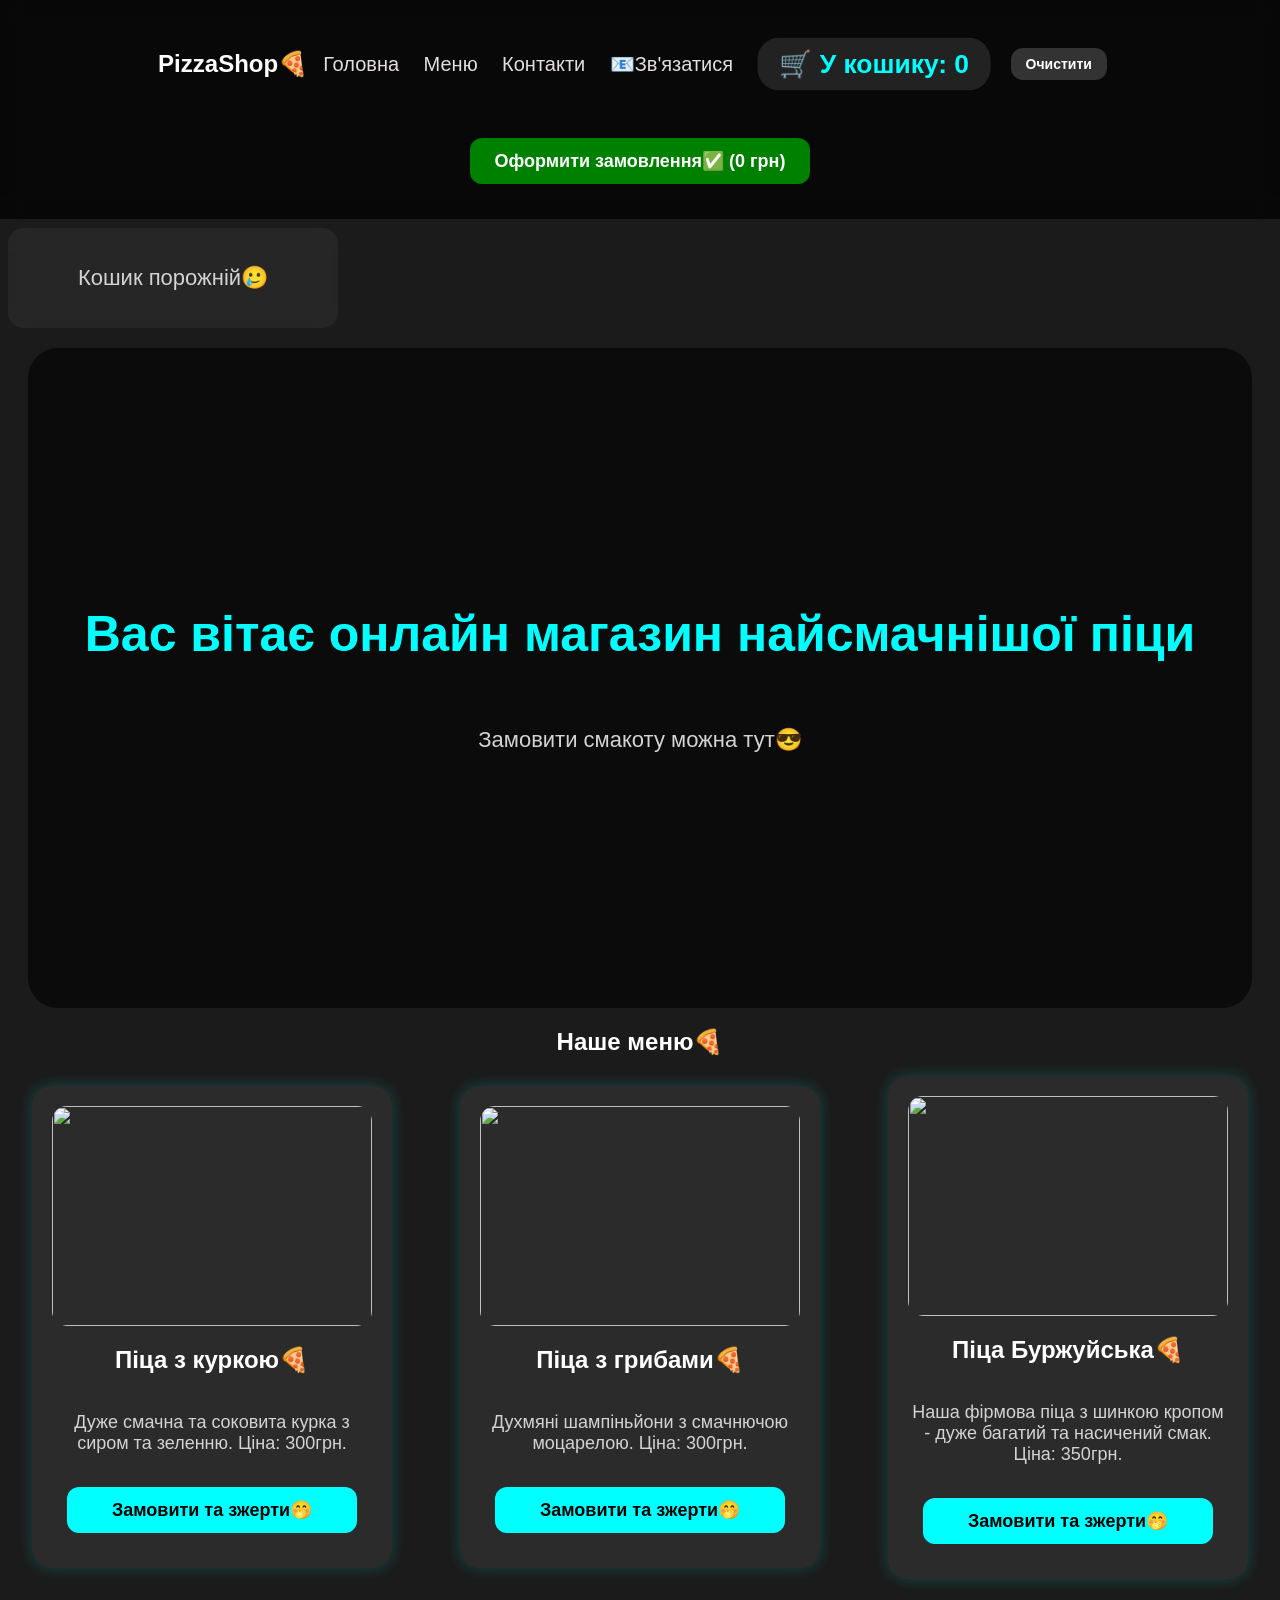
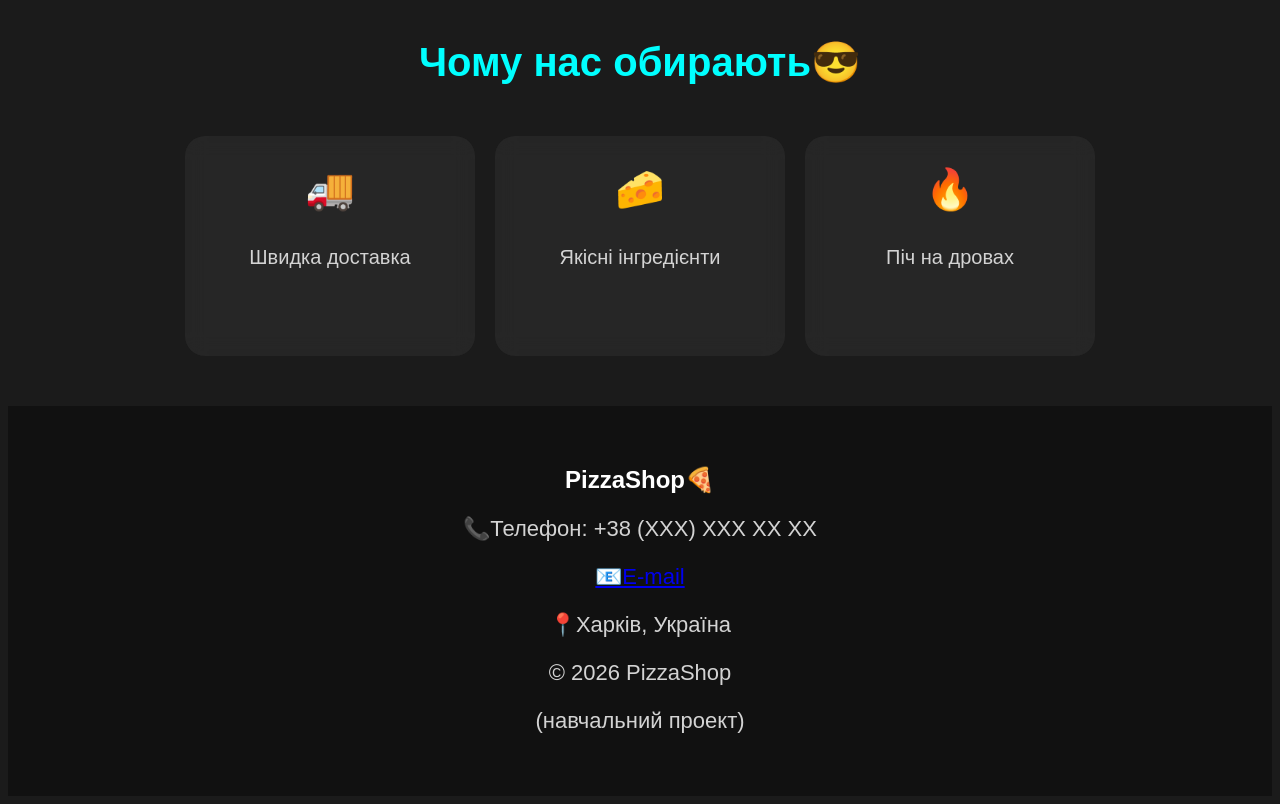
==== index.html @ 6b81db8e "Add files via upload" ====
<!DOCTYPE html>
<html lang="uk">
<head>
    <meta charset="UTF-8">
    <title>PizzaShop🍕</title>

    <link rel="stylesheet" href="style.css">
</head>

    <body>

        <header>
            <h2>PizzaShop🍕</h2>
            <nav>
                <a href="#home">Головна</a>
                <a href="#menu">Меню</a>
                <a href="#contacts">Контакти</a>
                <a href="mailto:yurij.webdev@gmail.com">
                    📧Зв'язатися
                </a>
            </nav>

             <h2 id="cart">
            🛒 У кошику: 0
            </h2>

            <button class="clear-btn" onclick="clearCart()">
                Очистити
            </button>

            <button class="order-btn" onclick="makeOrder()">
                Оформити замовлення✅
                <span id="order-total">(0 грн)</span>
            </button>

        </header>   
        
        <div id="cart-items" class="cart-items">
            <p>Кошик порожній🥲</p>
        </div>


    <section id="home" class="hero">

        <h1>Вас вітає онлайн магазин найсмачнішої піци</h1>

        <p>Замовити смакоту можна тут😎</p>
        
        <br>
    </section>   

    <section id="menu" class="menu-section">
        <h2> Наше меню🍕</h2>

        <div class="menu">
            <div class="pizza-card">
                <img src="https://images.pexels.com/photos/27819655/pexels-photo-27819655.jpeg">
                <h2>Піца з куркою🍕</h2>
                <p>Дуже смачна та соковита курка з сиром та зеленню. Ціна: 300грн.</p>
                <button onclick="addToCart('куркою🍕', 300)">Замовити та зжерти🤭</button>

            </div>                

            <div class="pizza-card">
                <img src="https://images.pexels.com/photos/6147819/pexels-photo-6147819.jpeg">
                <h2>Піца з грибами🍕</h2>
                <p>Духмяні шампіньйони з смачнючою моцарелою. Ціна: 300грн.</p>
                <button onclick="addToCart('грибами🍕', 300)">Замовити та зжерти🤭</button> 
            
            </div> 


            <div class="pizza-card">
                <img src="https://images.pexels.com/photos/20117230/pexels-photo-20117230.jpeg">
                <h2>Піца Буржуйська🍕</h2>
                <p>Наша фірмова піца з шинкою кропом - дуже багатий та насичений смак. Ціна: 350грн.</p>
                <button onclick="addToCart('шинкою🍕', 350)">Замовити та зжерти🤭</button> 
                
            </div> 
        </div>

    </section>

    <section class="advantages-section">

        <h2 class="advantages-title">
            Чому нас обирають😎
        </h2>
        
         <div class="advantages">
            <div class="adv-card">
                <h2>🚚</h2>
                <p>Швидка доставка</p>
            </div>

             <div class="adv-card">
                <h2>🧀</h2>
                <p>Якісні інгредієнти</p>
            </div>  
                
             <div class="adv-card">
                <h2>🔥</h2>
                <p>Піч на дровах</p>
            </div>     
        </div>
        
    </section>  

        <footer id="contacts"> 
            <h2>PizzaShop🍕</h2>

            <p>📞Телефон: +38 (XXX) XXX XX XX</p>
            <p>
                <a href="mailto:yurij.webdev@gmail.com" titele="Написати нам">
                    📧E-mail
                </a>
            </p>

            <p>📍Харків, Україна</p>

            <p>© 2026 PizzaShop</p>

            <p>(навчальний проект)</p>

        </footer>

        <script src="script.js"></script> 

    </body>
    </html>
---- style.css ----
html {
            scroll-behavior: smooth;
        }

        body {
            background: #1b1b1b;
            color: white;
            text-align: center;
            font-family: Arial;
            padding-top: 220px;

        }

        h1 {
            color: cyan;
            font-size: 50px;
        }

        p {
          color: lightgray;
          font-size: 22px;  
        }

        nav a {
            color: rgba(247, 239, 239, 0.925);
            text-decoration: none;
            margin-right: 20px;
            font-size: 20px;
            transition: 0.3s;
        }

        nav a:hover {
            color: cyan;
        }

        button {
            padding: 12px 25px;
            margin: 15px;
            border: none;
            border-radius: 12px;
            font-size: 18px;
            cursor: pointer;
            transition: 0.3s;

            background: cyan;
            color: black;
            font-weight: bold;
        }

        button:hover {
            background: cyan;
            color: black;
            transform: scale(1.08);

            box-shadow: 0 0 15px cyan;
        }
        .pizza-card {
            background: #2b2b2b;
            width: 320px;
            margin: auto;
            padding: 20px;
            border-radius: 20px;
            transition: 0.3s;

            display: flex;
            flex-direction: column;

            box-shadow: 0 0 15px rgba(0,255,255,0.2);
            overflow: hidden;
        }


        .pizza-card img {
            width: 100%;
            height: 220px;
            object-fit: cover;
            border-radius: 15px;

            transition: 0.4s;
        }

        .menu {
            display: flex;
            justify-content: center;
            gap: 20px;
            flex-wrap: wrap;
        }

        .pizza-card p {
            font-size: 18px;
            color: lightgray;
        }

        .pizza-card:hover {
            transform: translateY(-10px);
            box-shadow: 0 0 25px rgba(0,255,255,0.5);
        }

        .pizza-card:hover img {
            transform: scale(1.05);
        }

        header {
            background: rgba(0,0,0,0.7);
            backdrop-filter: blur(10px);

            padding: 20px;

            display: flex;
            flex-wrap: wrap;
            justify-content: center;
            align-items: center;
            gap: 15px;

            position: fixed;
            top: 0;
            left: 0;
            width: 100%;

            box-sizing: border-box;

            z-index: 500;
        }

        .advantages {
            display: flex;
            justify-content: center;
            gap: 20px;
            flex-wrap: wrap;
            margin: 50px;
        }

        .adv-card {
            background: #333;
            padding: 20px;
            border-radius: 20px;
            width: 250px;

            display: flex;
            flex-direction: column;
            align-items: center;

            transition: 0.3s;
            min-height: 180px; 
            
            background: rgba(255,255,255,0.05);
            backdrop-filter: blur(10px);
        }

        .adv-card:hover{
            transform: scale(1.05);
            box-shadow: 0 0 20px rgba(0,255,255,0.4);
        }

        .adv-card h2 {
            font-size: 40px;
            margin-top: 10px;
        }

        .adv-card p {
            font-size: 20px;
            margin: 0;
        }

        #cart {
            background: #222;
            padding: 10px 20px;
            border-radius: 20px;
            color: cyan;
            transform: scale(1.1);
        }

        .advantages-title {
            font-size: 40px;
            color: cyan;
            margin-top: 60px;
            margin-bottom: 30px;
        }

        .clear-btn {
            padding: 8px 15px;
            font-size: 14px;
            background: #333;
            color: white;
        }

        .clear-btn:hover {
            background: red;
            color: white;
        }

        .order-btn {
            background: green;
            color: white;
        }

        .order-btn:hover {
            background: lightgreen;
        }

        footer {
            background: #111;
            padding: 40px;
            margin-top: 50px;
        }

        @media (max-width: 768px) {
            header {
                flex-direction: column;
                gap: 15px;

                padding: 20px;
            }

            nav {
                display: flex;
                flex-wrap: wrap;
                justify-content: center;
                gap: 10px;
            }

            .cart-items {
                width: 90%;
            }
            
            h1 {
                font-size: 35px;
            }     
        }

        .hero {
            padding: 80px 20px;
            background-image:
            linear-gradient(rgba(0,0,0,0.6),
            rgba(0,0,0,0.6)
            ),
            
            url("https://images.pexels.com/photos/825661/pexels-photo-825661.jpeg");

            background-size: cover;
            background-position: center;

            border-radius: 30px;

            margin: 20px;

            min-height: 500px;

            display: flex;
            flex-direction: column;
            justify-content: center;
            align-items: center;
        }
        .cart-items {
            background: rgba(255,255,255,0.05);
            padding: 15px;
            border-radius: 15px;
            min-width: 220px;
            max-width: 300px;

            display: flex;
            flex-direction: column;
            gap: 10px;

            backdrop-filter: blur(10px);
        }
        .cart-item {
            background: #2b2b2b;
            padding: 10px;
            border-radius: 10px;

            display: flex;
            justify-content: space-between;
            align-items: center;

            animation: fadeIn 0.3s ease;
        }
        .remove-btn {
            background: red;
            color: white;
            padding: 5px 10px;
            font-size: 14px;
        }

        @keyframes fadeIn {
            from { 
                opacity: 0;
                transform: translateY(-10px);
            }
            to {
                opacity: 1;
                transform: translateY(0);
            }
        }
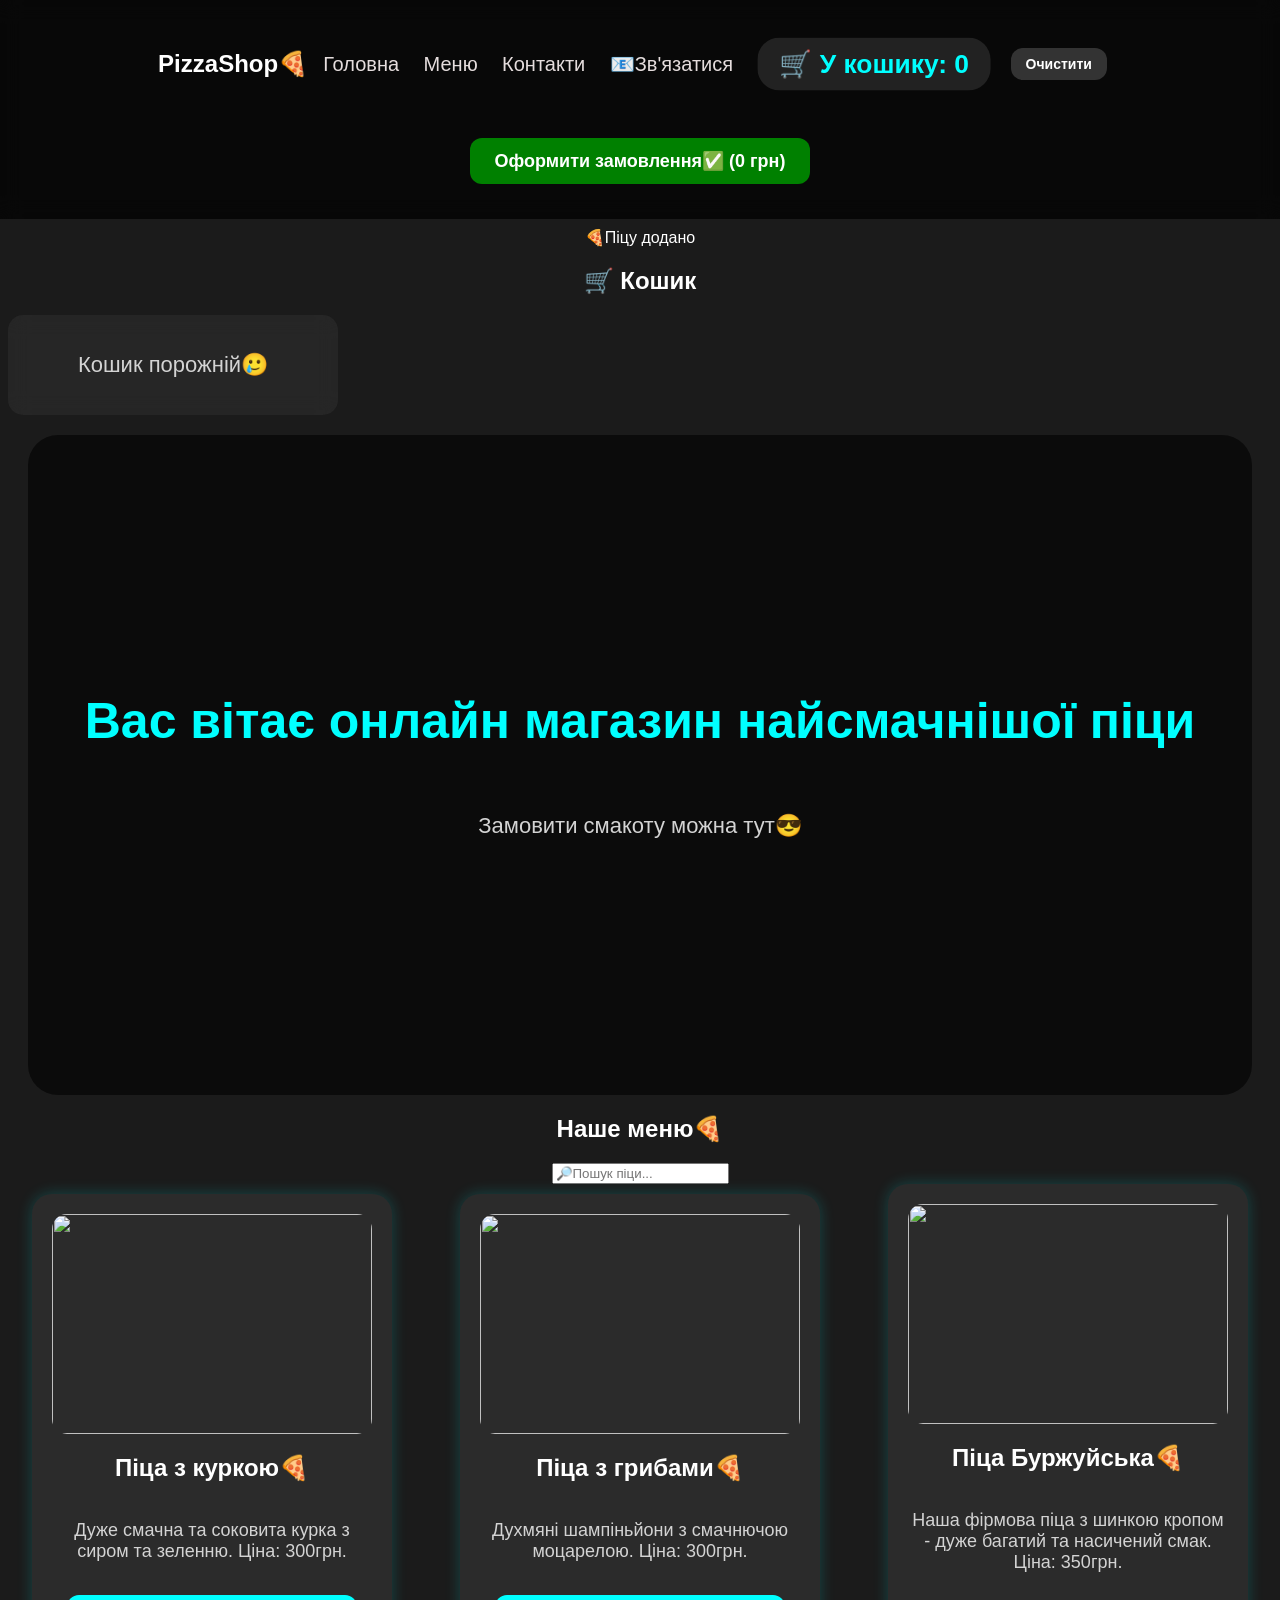
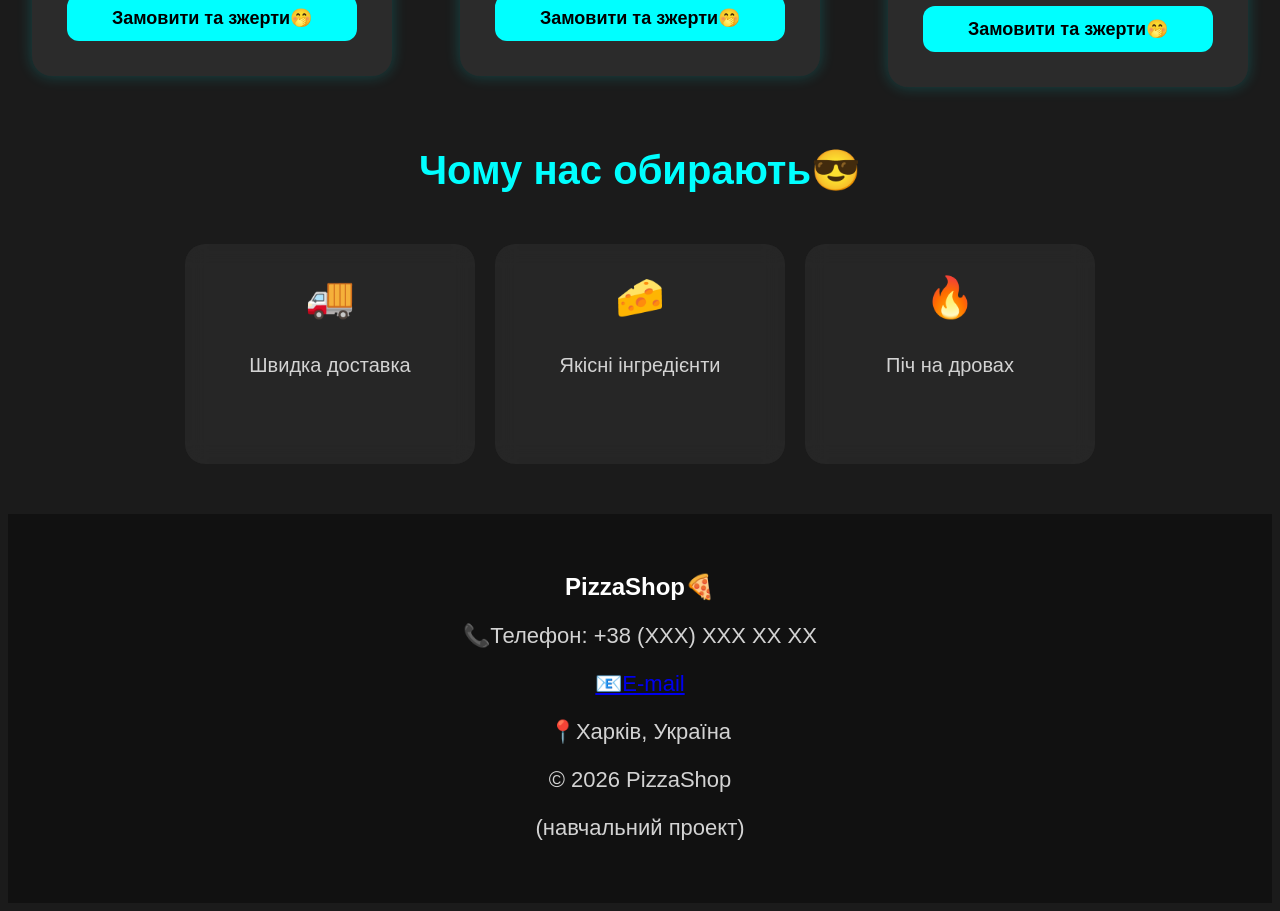
==== commit 82c244ea: "Add cart panel and toast notification for pizza Added a toast notification for pizza added to cart a" ====
--- a/index.html
+++ b/index.html
@@ -8,6 +8,10 @@
 </head>
 
     <body>
+
+        <div id="toast" class="toast">
+            🍕Піцу додано
+        </div>
 
         <header>
             <h2>PizzaShop🍕</h2>
@@ -35,8 +39,11 @@
 
         </header>   
         
-        <div id="cart-items" class="cart-items">
-            <p>Кошик порожній🥲</p>
+        <div id="cart-panel" class="cart-panel">
+            <h2>🛒 Кошик</h2>
+            <div id="cart-items" class="cart-items">
+                <p>Кошик порожній🥲</p>
+            </div>
         </div>
 
 
@@ -51,6 +58,13 @@
 
     <section id="menu" class="menu-section">
         <h2> Наше меню🍕</h2>
+        
+        <input
+        type="text"
+        id="search"
+        placeholder="🔎Пошук піци..."
+        onkeyup="searchPizza()"
+        />
 
         <div class="menu">
             <div class="pizza-card">
@@ -128,3 +142,4 @@
 
     </body>
     </html>
+
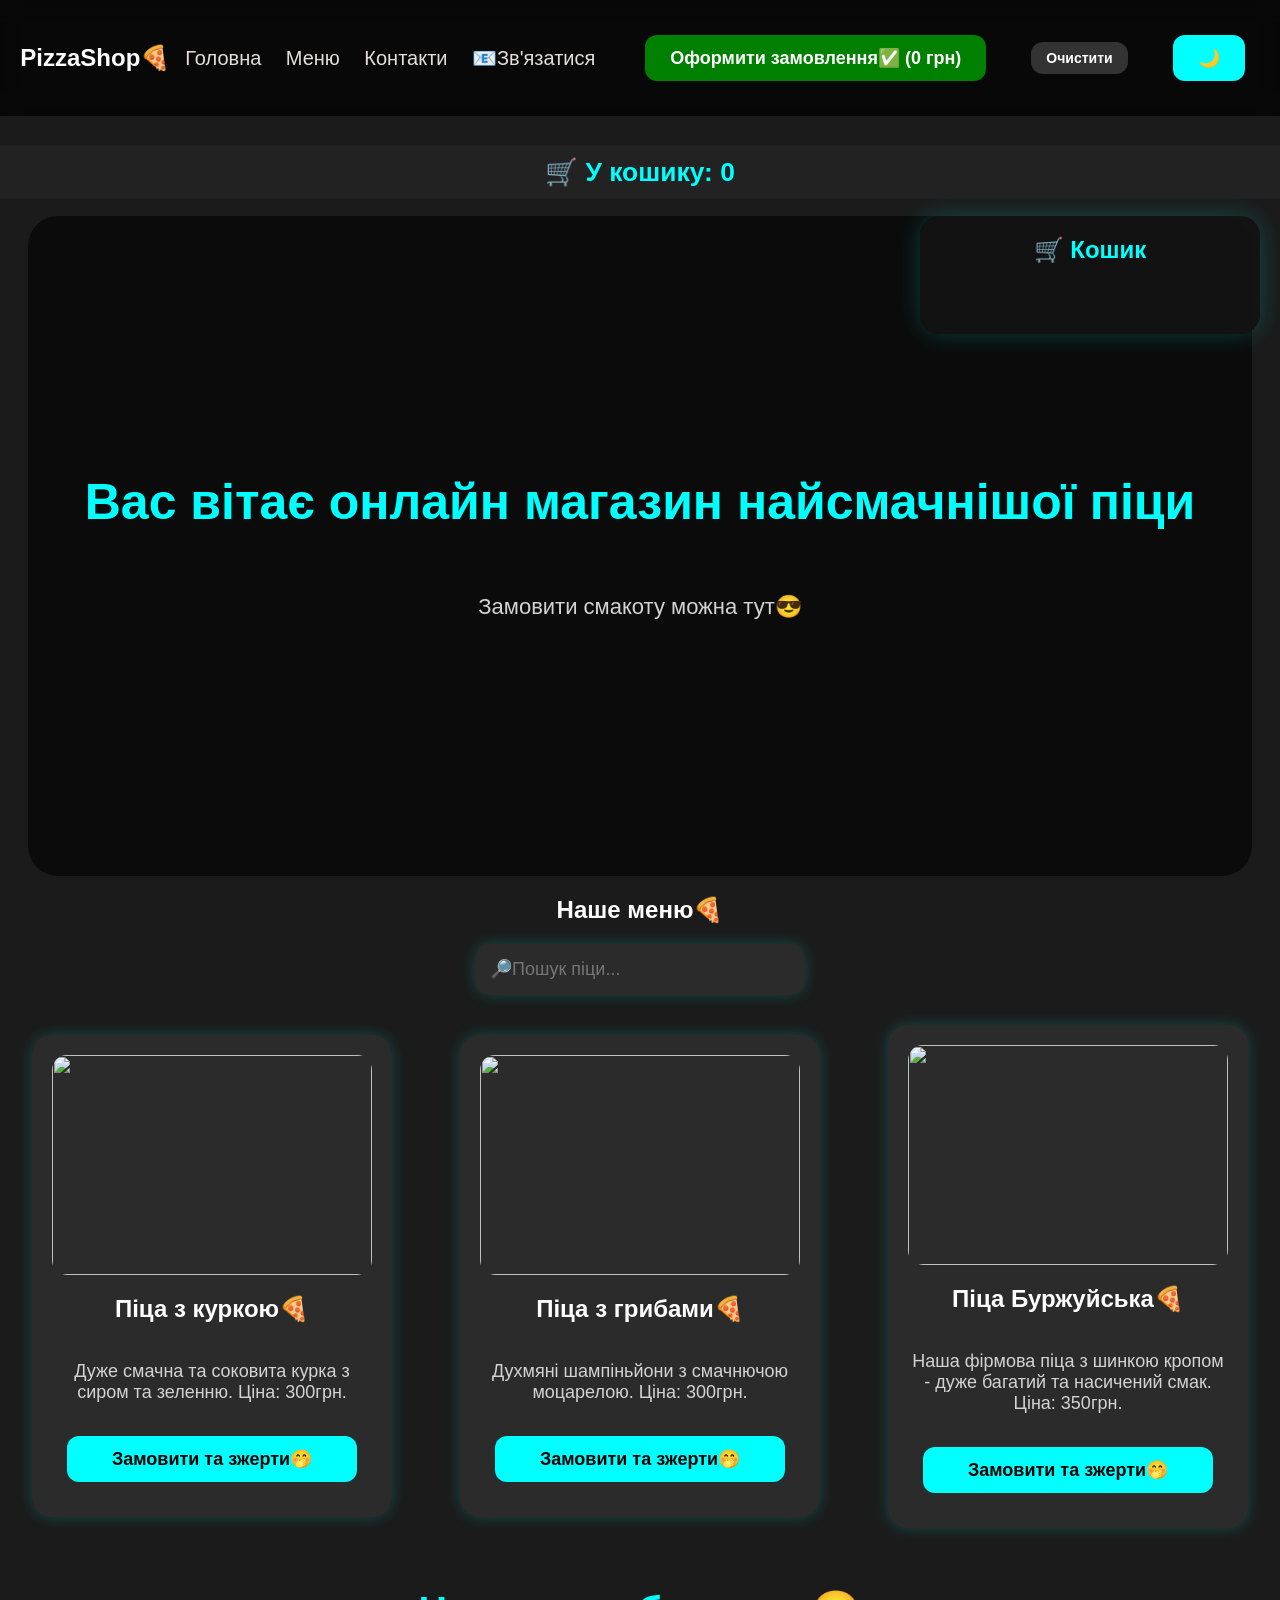
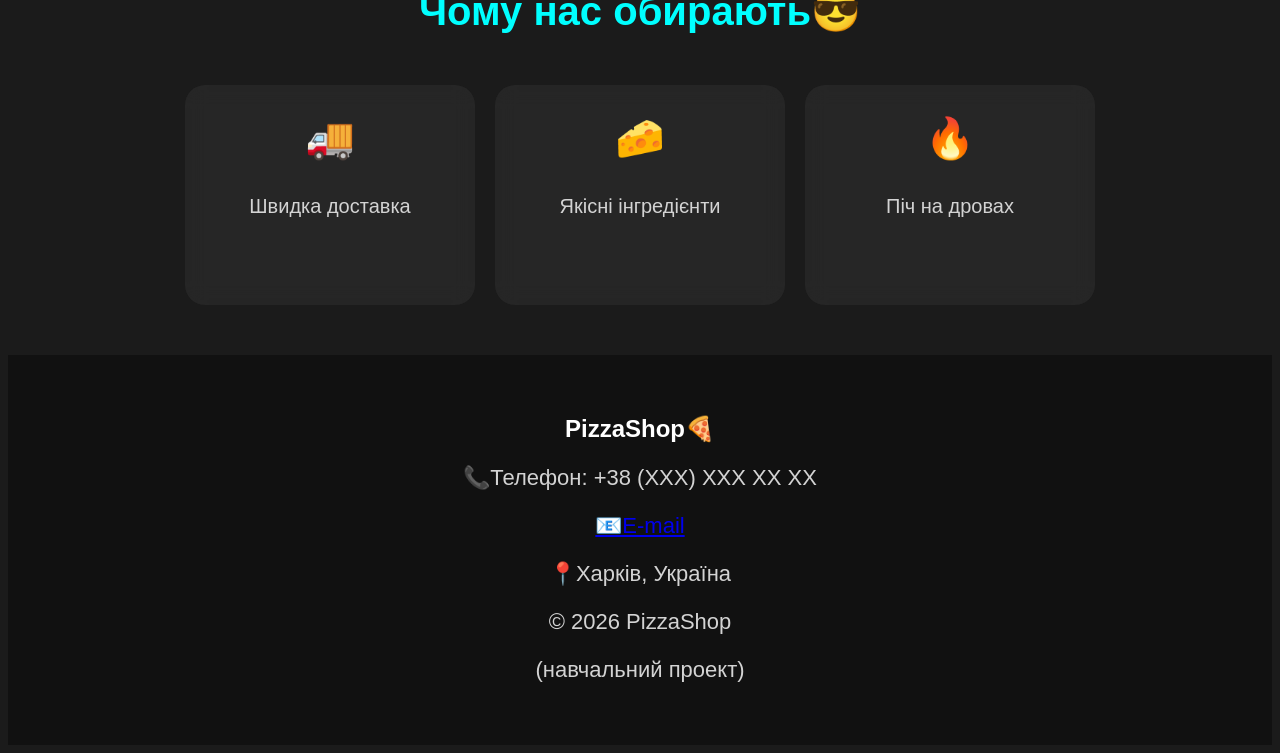
==== commit 779c8d58: "Refactor index.html structure and elements" ====
--- a/index.html
+++ b/index.html
@@ -24,27 +24,44 @@
                 </a>
             </nav>
 
-             <h2 id="cart">
-            🛒 У кошику: 0
-            </h2>
+            <button class="order-btn" onclick="makeOrder()">
+                Оформити замовлення✅
+                <span id="order-total">(0 грн)</span>
+            </button>
 
             <button class="clear-btn" onclick="clearCart()">
                 Очистити
             </button>
 
-            <button class="order-btn" onclick="makeOrder()">
-                Оформити замовлення✅
-                <span id="order-total">(0 грн)</span>
+            <button onclick="toggleTheme()">
+                🌙
             </button>
+
+        </div>
+
 
         </header>   
         
-        <div id="cart-panel" class="cart-panel">
-            <h2>🛒 Кошик</h2>
-            <div id="cart-items" class="cart-items">
+        <div class="cart-wrapper">
+
+            <h2 id="cart">
+            🛒 У кошику: 0
+            </h2>
+
+            <div id="cart-panel" class="cart-panel">
+                <h2>🛒 Кошик</h2>
+                <div id="cart-items" class="cart-items">
                 <p>Кошик порожній🥲</p>
+                </div>
             </div>
+
+
+
         </div>
+
+
+        
+
 
 
     <section id="home" class="hero">
--- a/style.css
+++ b/style.css
@@ -8,7 +8,7 @@
             color: white;
             text-align: center;
             font-family: Arial;
-            padding-top: 220px;
+            padding-top: 120px;
 
         }
 
@@ -258,13 +258,29 @@
             border-radius: 15px;
             min-width: 220px;
             max-width: 300px;
-
+           
             display: flex;
             flex-direction: column;
             gap: 10px;
 
+            opacity: 0;
+            max-height: 0;
+
+            overflow: hidden;
+            
+            transition: 0.3s;
+
+
+
             backdrop-filter: blur(10px);
         }
+
+        .cart-panel:hover .cart-items {
+            display: flex;
+            opacity: 1;
+            max-height: 500px;
+        }
+
         .cart-item {
             background: #2b2b2b;
             padding: 10px;
@@ -293,7 +309,96 @@
                 transform: translateY(0);
             }
         }
+
+        .cart-panel {
+            position: fixed;
+            top: calc(100% +10px);
+            right: 20px;
+
+            width: 300px;
+            max-height: 70vh;
+
+            overflow-y: auto;
+
+            background: rgba(20,20,20,0.95);
+
+            border-radius: 20px;
+            padding: 20px;
+
+            box-shadow: 0 0 25px rgba(0,255,255,0.2);
+
+            backdrop-filter: blur(10px);
+
+            scrollbar-width: thin;
+
+            z-index: 400;
+        }
+
+        .cart-panel h2 {
+            color: cyan;
+            margin-top: 0;
+        }
         
+        @media (max-width: 768px) {
+            .cart-panel {
+                position: static;
+                width: 90%;
+                margin: 20px auto;
+            }
+        }
         
-
-
+        .toast {
+            position: fixed;
+            top: 30px;
+            right: 30px;
+
+            background: cyan;
+            color: black;
+
+            padding: 15px 25px;
+
+            border-radius: 12px;
+
+            font-weight: bold;
+
+            opacity: 0;
+            transform: translateY(-20px);
+
+            transition: 0.4s;
+
+            z-index: 999;
+
+            box-shadow: 0 0 20px rgba(0,225,225,0.5);
+        }
+
+        .toast.show {
+            opacity: 1;
+            transform: translateY(0);
+        }
+
+        #search {
+            padding: 15px;
+            width: 300px;
+
+            border: none;
+            border-radius: 15px;
+
+            margin-bottom: 30px;
+
+            font-size: 18px;
+            background: #2b2b2b;
+            color: white;
+
+            outline: none;
+
+            box-shadow: 0 0 15px rgba(0,255,255,0.2);
+        }
+
+        #search:focus {
+            box-shadow: 0 0 20px cyan;
+        }
+
+
+
+
+
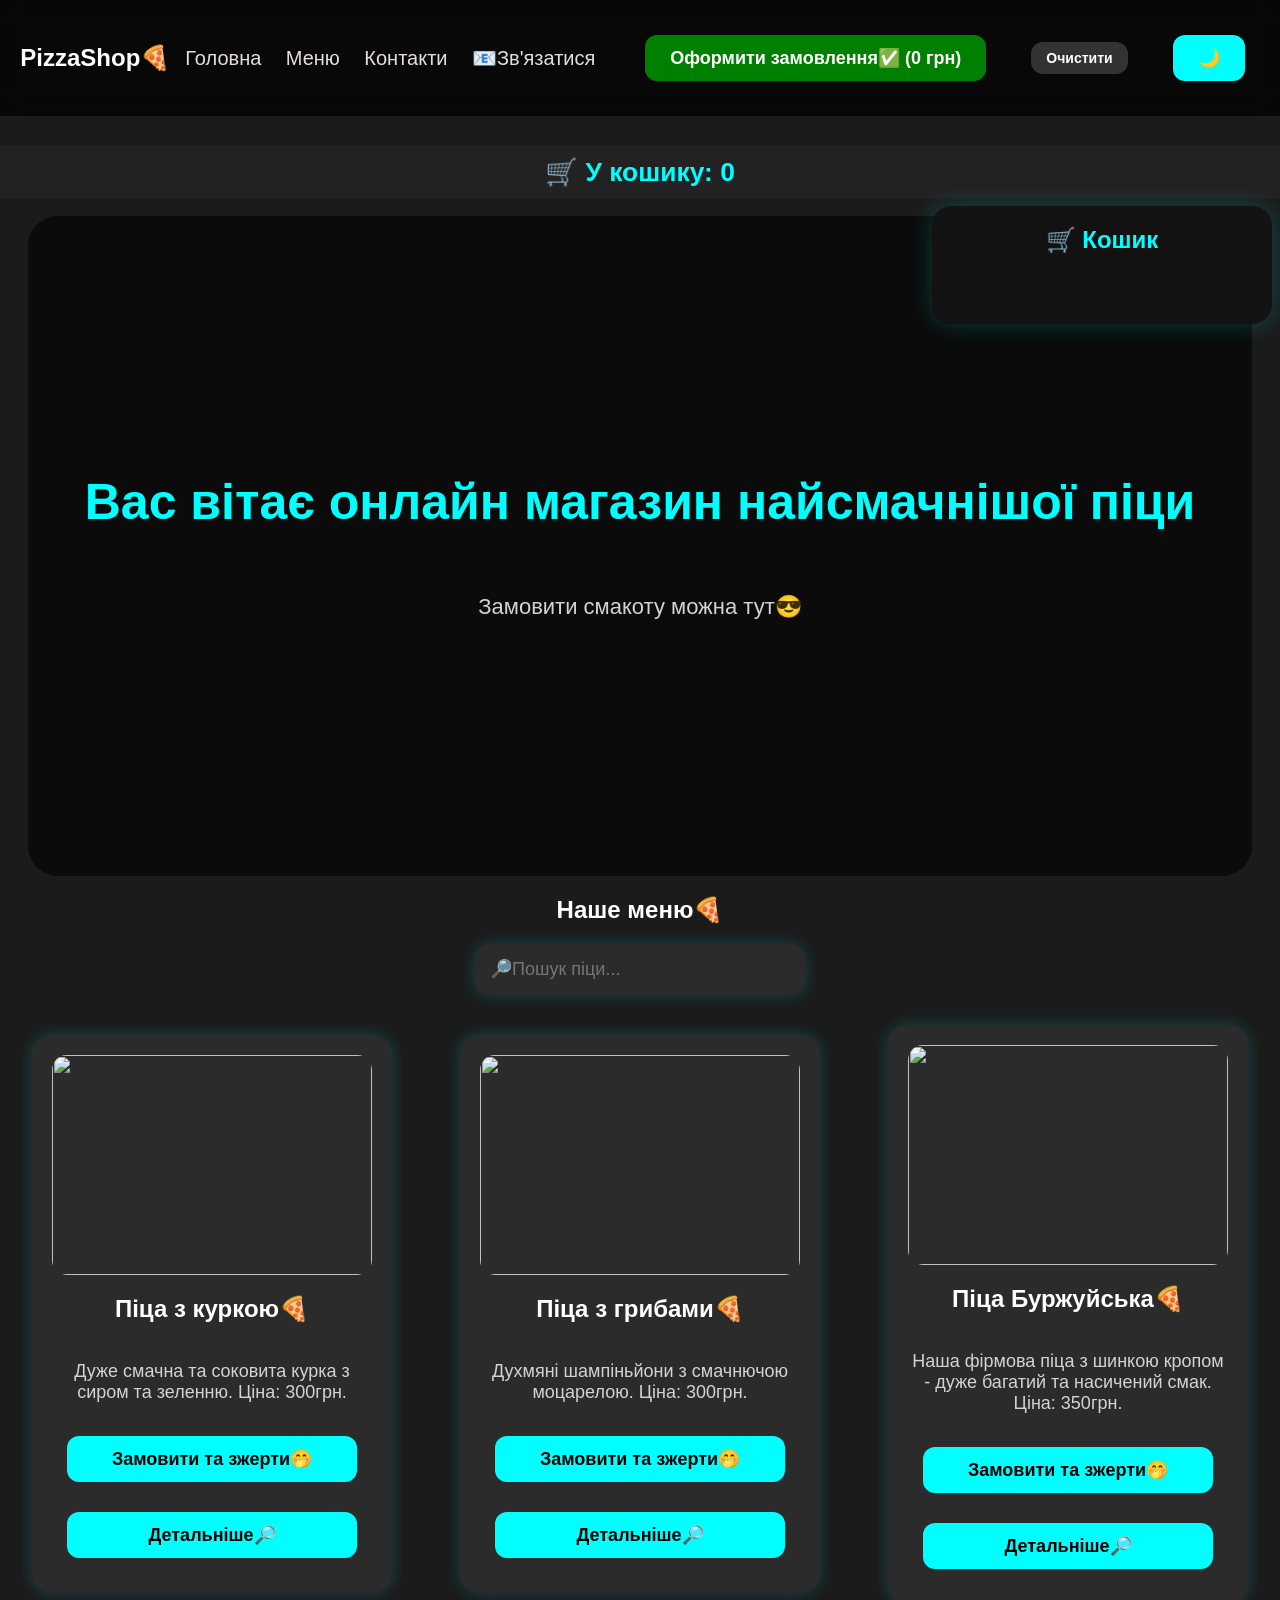
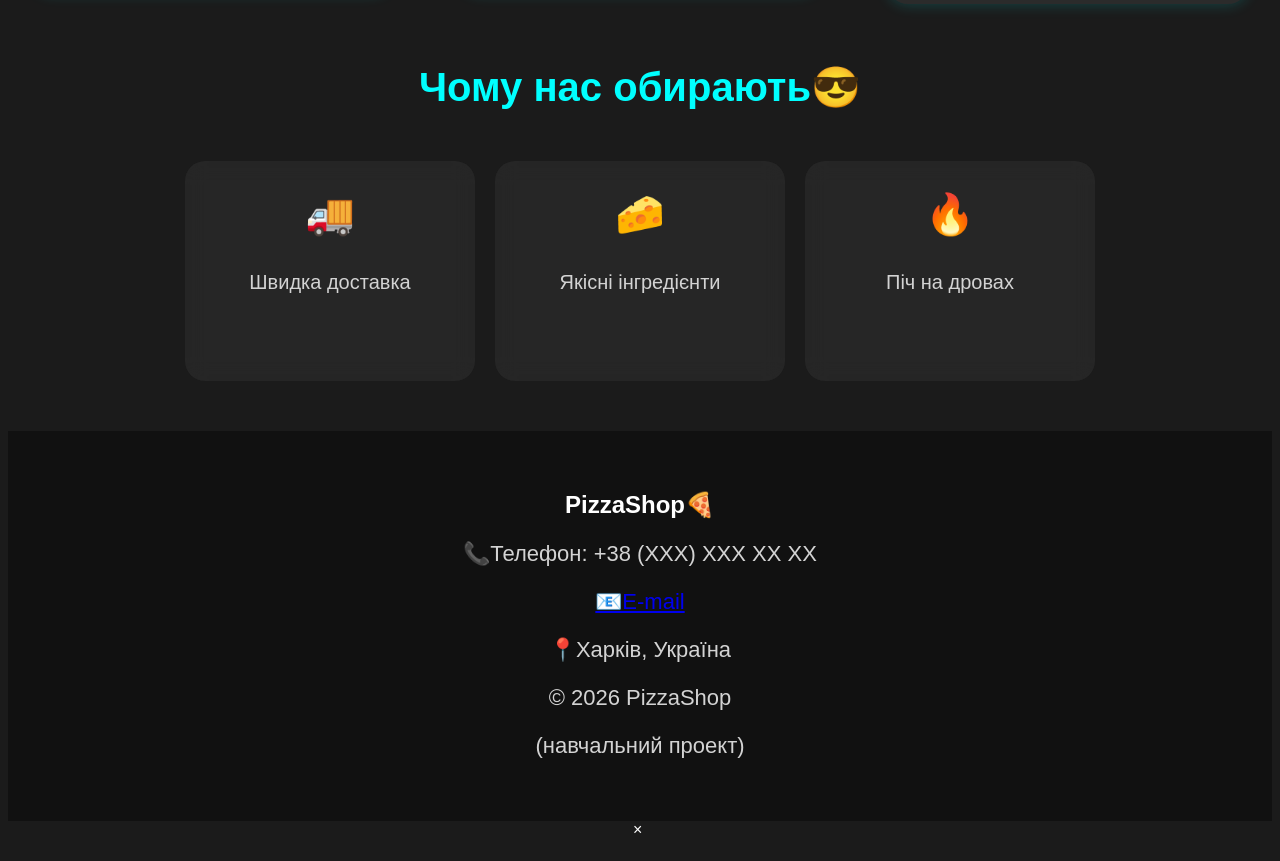
==== commit 932934be: "Refactor index.html structure and add modal functionality" ====
--- a/index.html
+++ b/index.html
@@ -6,6 +6,9 @@
 
     <link rel="stylesheet" href="style.css">
 </head>
+
+
+    
 
     <body>
 
@@ -59,11 +62,6 @@
 
         </div>
 
-
-        
-
-
-
     <section id="home" class="hero">
 
         <h1>Вас вітає онлайн магазин найсмачнішої піци</h1>
@@ -90,6 +88,11 @@
                 <p>Дуже смачна та соковита курка з сиром та зеленню. Ціна: 300грн.</p>
                 <button onclick="addToCart('куркою🍕', 300)">Замовити та зжерти🤭</button>
 
+                <button onclick="openModal('Піца з куркою🍕','це неймовірне поєднання фантастичних смаків найсвіжішої курятини, вершків, волоських горіхів, сиру дорблю, пармезану, оливкової олії та часнику. Це це різновид класичної італійської страви, де основою з пухкого тіста виступає ніжне куряче філе, залите сиром з духмяною зеленню. До кожної піци наш Шеф додає частинку своєї душі', 300,'https://images.pexels.com/photos/27819655/pexels-photo-27819655.jpeg'
+                )">
+                    Детальніше🔎
+                </button>
+
             </div>                
 
             <div class="pizza-card">
@@ -97,6 +100,12 @@
                 <h2>Піца з грибами🍕</h2>
                 <p>Духмяні шампіньйони з смачнючою моцарелою. Ціна: 300грн.</p>
                 <button onclick="addToCart('грибами🍕', 300)">Замовити та зжерти🤭</button> 
+
+                <button onclick="openModal('Піца з грибами🍕','це хрустке тісто та незабутній аромат грибів (гливи) в поєднанні з ніжними смаками моцарели та пармезану, доповнені пахощами базиліку та орегано перенесуть вас в світ блаженства та насолоди', 300,'https://images.pexels.com/photos/6147819/pexels-photo-6147819.jpeg'
+                )">
+                    Детальніше🔎
+                </button>
+
             
             </div> 
 
@@ -106,6 +115,11 @@
                 <h2>Піца Буржуйська🍕</h2>
                 <p>Наша фірмова піца з шинкою кропом - дуже багатий та насичений смак. Ціна: 350грн.</p>
                 <button onclick="addToCart('шинкою🍕', 350)">Замовити та зжерти🤭</button> 
+                 <button onclick="openModal('Піца Буржуйська🍕','наша фірмова піца😎 з соковитою шинкою та кропом подарує незабутні відчуття весняного аромату, насиченого смаку шинки та моцарели. Лише один шматочок і ти розумієш, що життя насправді вдалося', 350,'https://images.pexels.com/photos/20117230/pexels-photo-20117230.jpeg'
+                )">
+                    Детальніше🔎
+                </button>
+
                 
             </div> 
         </div>
@@ -142,7 +156,7 @@
 
             <p>📞Телефон: +38 (XXX) XXX XX XX</p>
             <p>
-                <a href="mailto:yurij.webdev@gmail.com" titele="Написати нам">
+                <a href="mailto:yurij.webdev@gmail.com" title="Написати нам">
                     📧E-mail
                 </a>
             </p>
@@ -157,6 +171,27 @@
 
         <script src="script.js"></script> 
 
+
+        <div id="pizza-modal" class="modal">
+            
+            <div class="modal-content">
+
+                <span class="close-modal"
+                onclick="closeModal()">
+                    ×
+                </span>
+
+                <img id="modal-img" src="">
+
+                <h2 id="modal-title"></h2>
+
+                <p id="modal-description"></p>
+
+                <h3 id="modal-price"></h3>
+
+            </div>
+
+        </div>
+
     </body>
     </html>
-
--- a/style.css
+++ b/style.css
@@ -104,7 +104,7 @@
         header {
             background: rgba(0,0,0,0.7);
             backdrop-filter: blur(10px);
-
+            position: fixed;
             padding: 20px;
 
             display: flex;
@@ -275,10 +275,9 @@
             backdrop-filter: blur(10px);
         }
 
-        .cart-panel:hover .cart-items {
-            display: flex;
+        .cart-wrapper:hover .cart-items {
             opacity: 1;
-            max-height: 500px;
+            max-height: 1000px;
         }
 
         .cart-item {
@@ -311,9 +310,10 @@
         }
 
         .cart-panel {
-            position: fixed;
-            top: calc(100% +10px);
-            right: 20px;
+            position: absolute;
+            top: calc(100% + 10px);
+            margin-left: auto;
+            right: 0;
 
             width: 300px;
             max-height: 70vh;
@@ -366,7 +366,7 @@
 
             transition: 0.4s;
 
-            z-index: 999;
+            z-index: 600;
 
             box-shadow: 0 0 20px rgba(0,225,225,0.5);
         }
@@ -398,7 +398,40 @@
             box-shadow: 0 0 20px cyan;
         }
 
-
-
-
-
+        .cart-wrapper {
+            position: relative;
+        }
+        
+        .light-theme {
+            background: #f5f5f5;
+            color: black;
+        }
+
+        .light-theme .pizza-card {
+            background: white;
+            color: black;
+        }
+
+        .light-theme .adv-card {
+            background: white;
+            color: black;
+
+            box-shadow: 0 0 15px rgba(0,0,0,0.1);
+
+        }
+
+        .light-theme .pizza-card p{
+            color: #333;
+        }   
+
+        .light-theme .pizza-card h2{
+            color: black;
+        }  
+
+        .light-theme .adv-card p{
+            color: #333;
+        }
+
+        .light-theme .adv-card h2{
+            color: black;
+        }
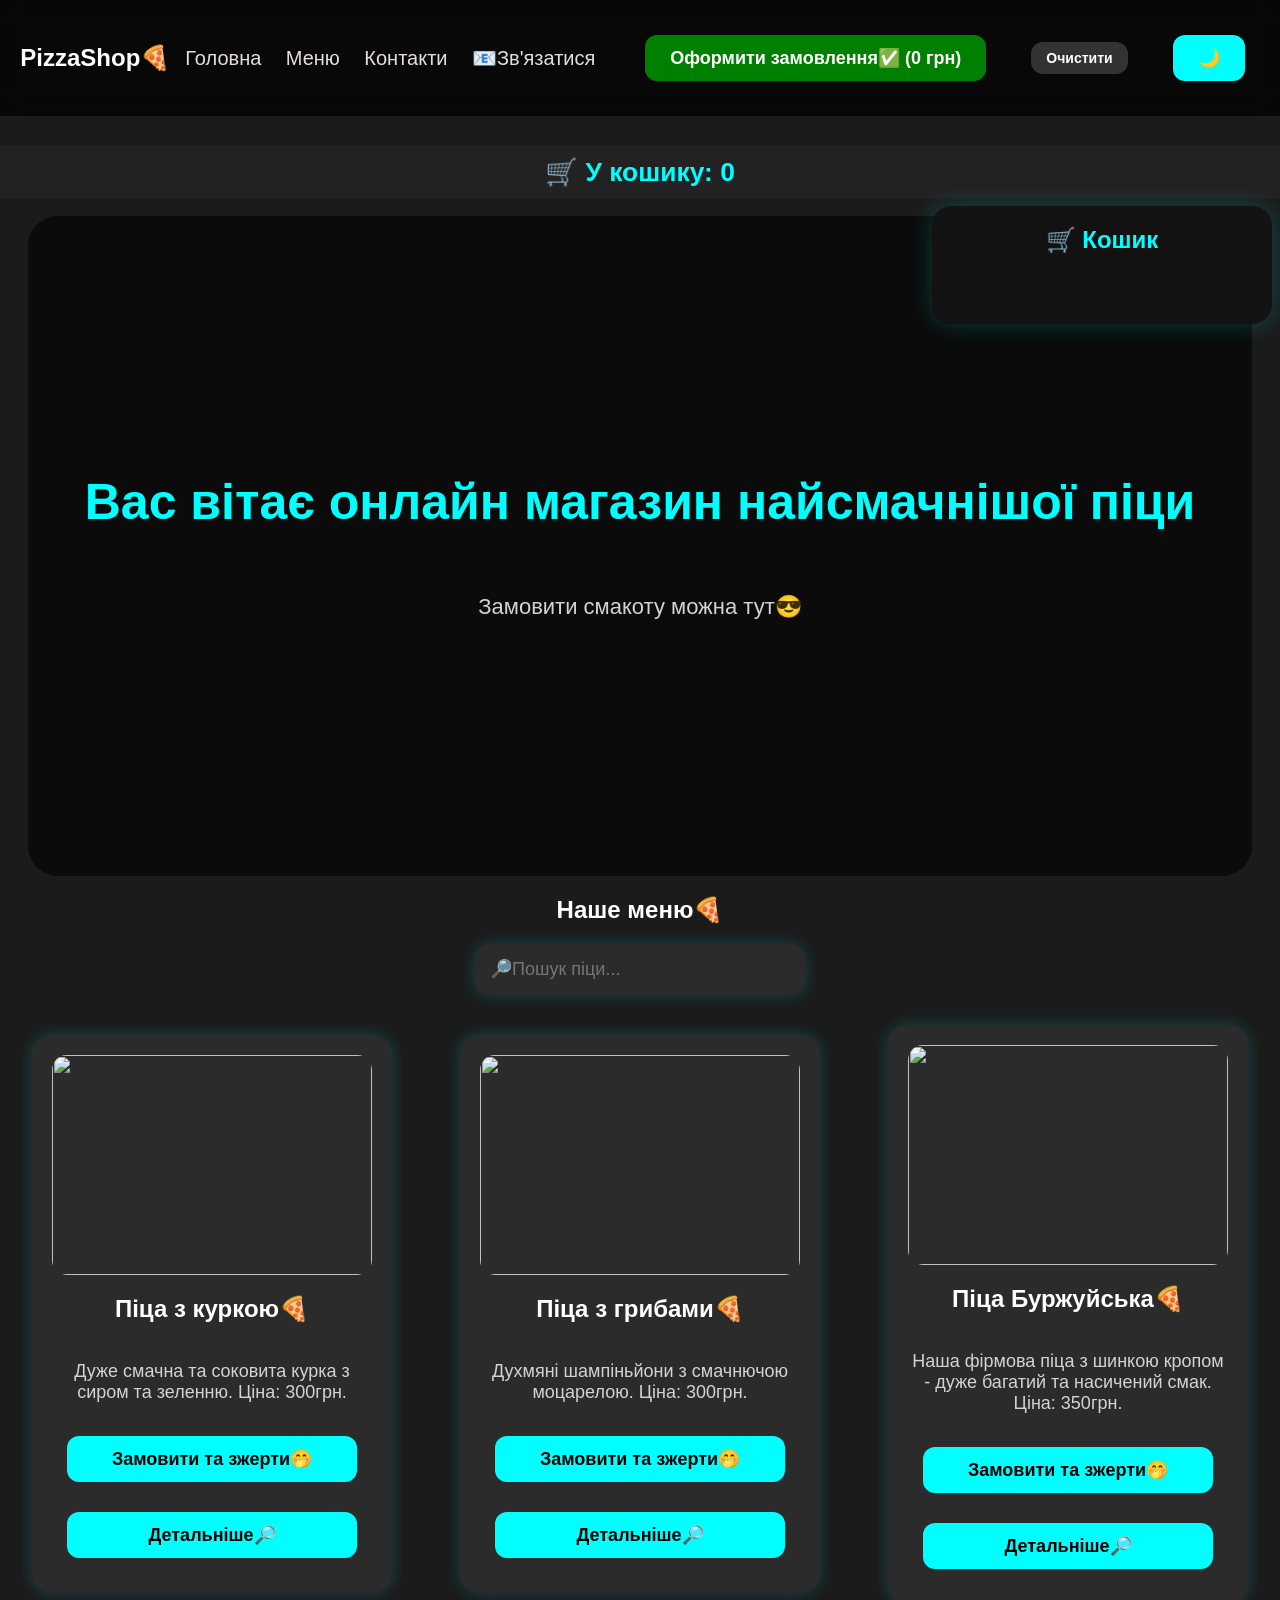
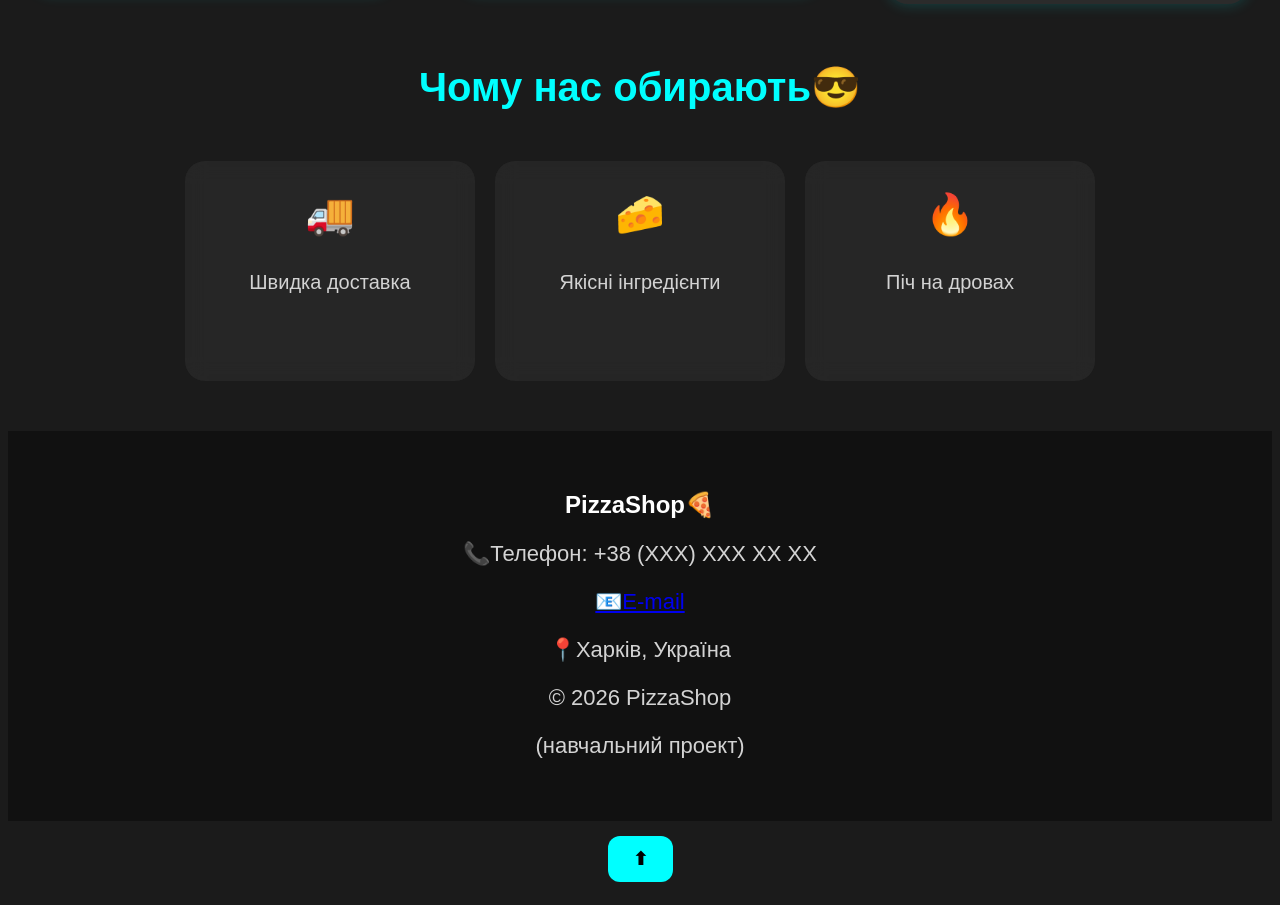
==== commit 9eb9039b: "Fix HTML structure and add order modal" ====
--- a/index.html
+++ b/index.html
@@ -169,15 +169,21 @@
 
         </footer>
 
+        <button id="scrollToTopBtn" aria-label="Наверх">
+            ⬆
+        </button> <!--кнопка наверх-->
+
         <script src="script.js"></script> 
 
-
-        <div id="pizza-modal" class="modal">
+            <!--iнформаційна вкладка-картка з описом-->
+        <div id="pizza-modal"
+        class="modal"
+        onclick="closeModal(event)">
             
             <div class="modal-content">
 
                 <span class="close-modal"
-                onclick="closeModal()">
+                onclick="closeModalButton()">
                     ×
                 </span>
 
@@ -192,6 +198,46 @@
             </div>
 
         </div>
+        
+        <!--форма замовлення-->
+        <div id="order-modal" class="modal">
+
+            <div class="modal-content">
+
+                <span class="close-modal"
+                onclick="closeOrderModal()">
+                    ×
+            </span>
+
+            <h2>Оформлення замовлення🍕</h2>
+
+            <input
+            type="text"
+            id="customer-name"
+            placeholder="Ваше ім'я">
+
+            <input
+            type="tel"
+            id="customer-phone"
+            placeholder="Телефон">
+
+            <input
+            type="text"
+            id="customer-address"
+            placeholder="Адреса доставки">
+
+            <textarea
+            id="customer-comment"
+            placeholder="Коментар до замовлення">
+            </textarea>
+
+            <button onclick="submitOrder()">
+                Підтвердити замовлення🔥
+            </button>
+
+            </div>
+
+        </div>
 
     </body>
     </html>
--- a/style.css
+++ b/style.css
@@ -435,3 +435,65 @@
         .light-theme .adv-card h2{
             color: black;
         }
+
+        .modal {
+            position: fixed;
+
+            top: 0;
+            left: 0;
+
+            width: 100%;
+            height: 100%;
+            background: rgba(0,0,0,0.7);
+
+            display: none;
+
+            justify-content: center;
+            align-items: center;
+
+            z-index: 2000;
+        }
+
+        .modal-content {
+            background: #222;
+
+            padding: 30px;
+
+            border-radius: 25px;
+
+            width: 90%;
+            max-width: 500px;
+            max-height: 80vh;
+            overflow: auto;
+
+            text-align: center;
+
+            position: relative;
+        }
+
+        .modal-content img {
+            width: 100%;
+
+            border-radius: 20px;
+
+            margin-bottom: 20px;
+        }
+
+        .close-modal {
+            position: absolute;
+
+            top: 15px;
+            right: 20px;
+
+            cursor: pointer;
+
+            font-size: 25px;
+
+            color: white;
+        }
+
+        .modal-content p {
+            line-height: 1.6;
+        }
+
+
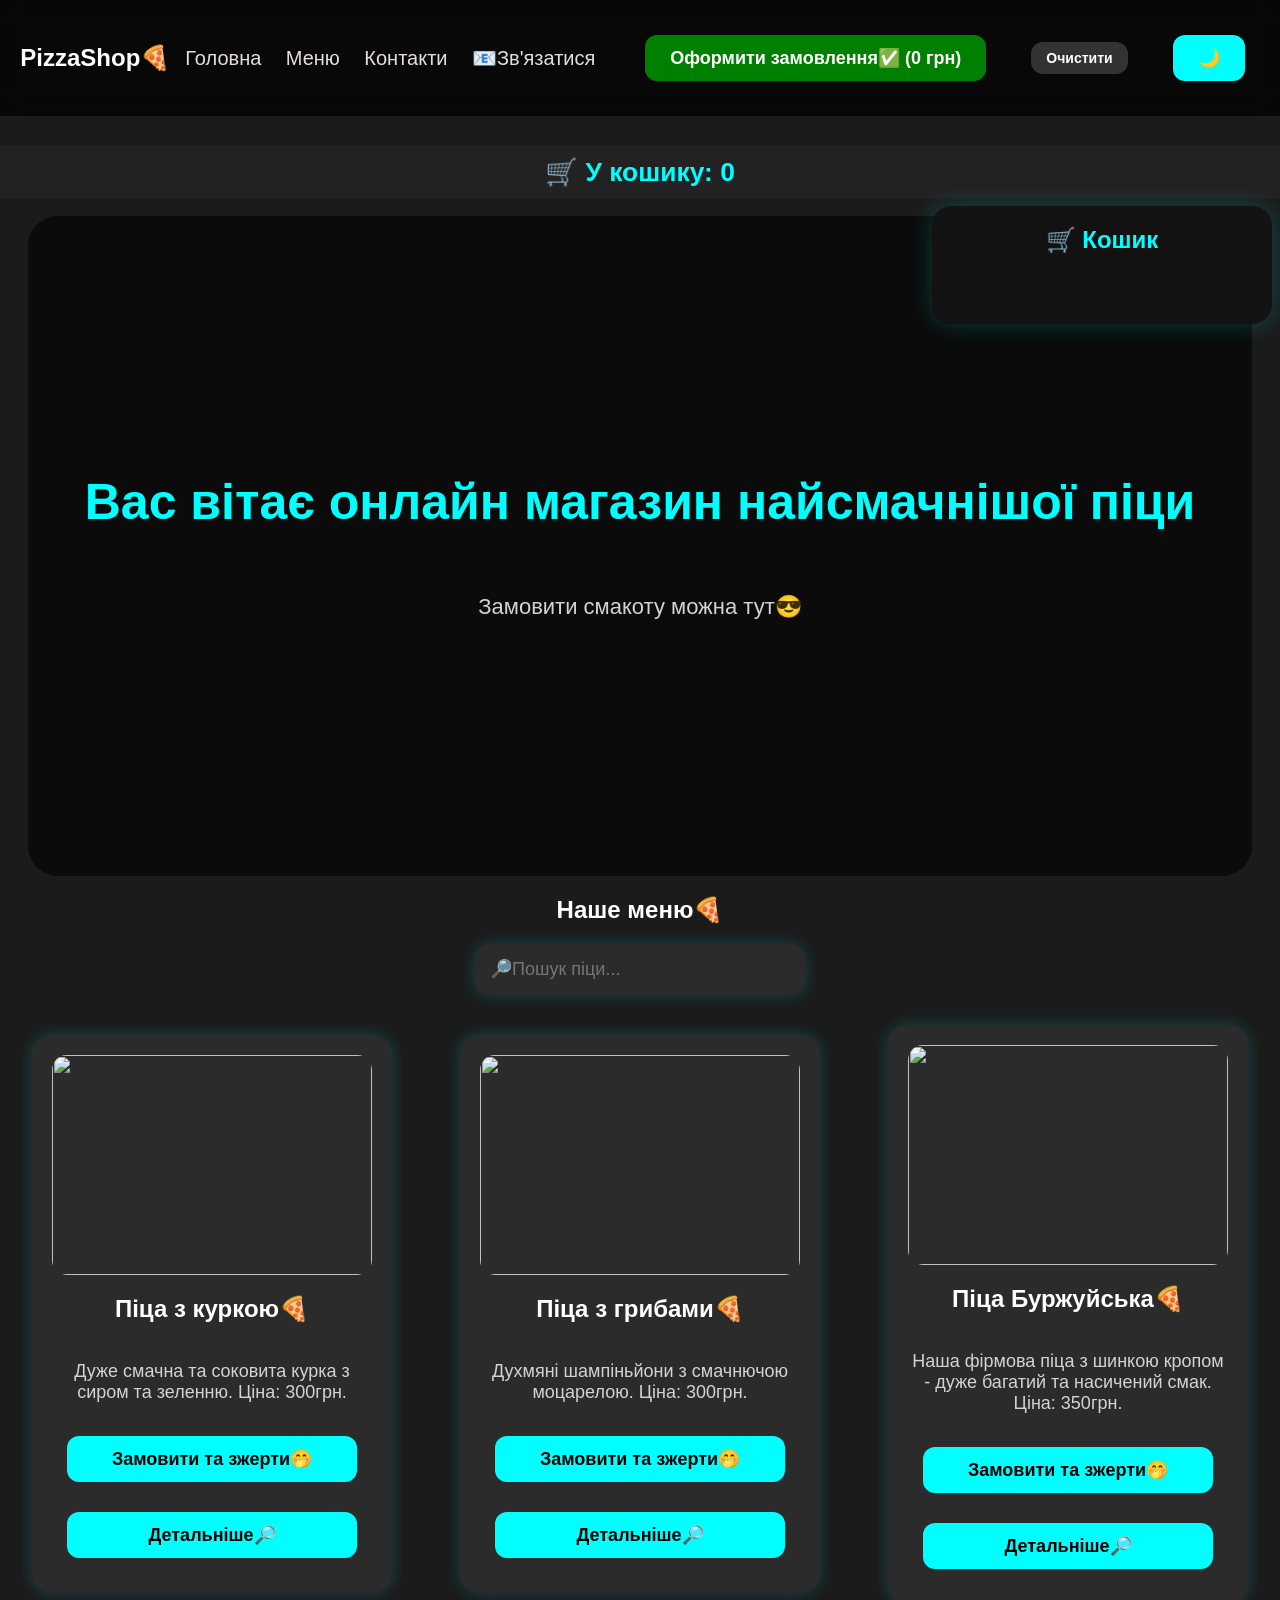
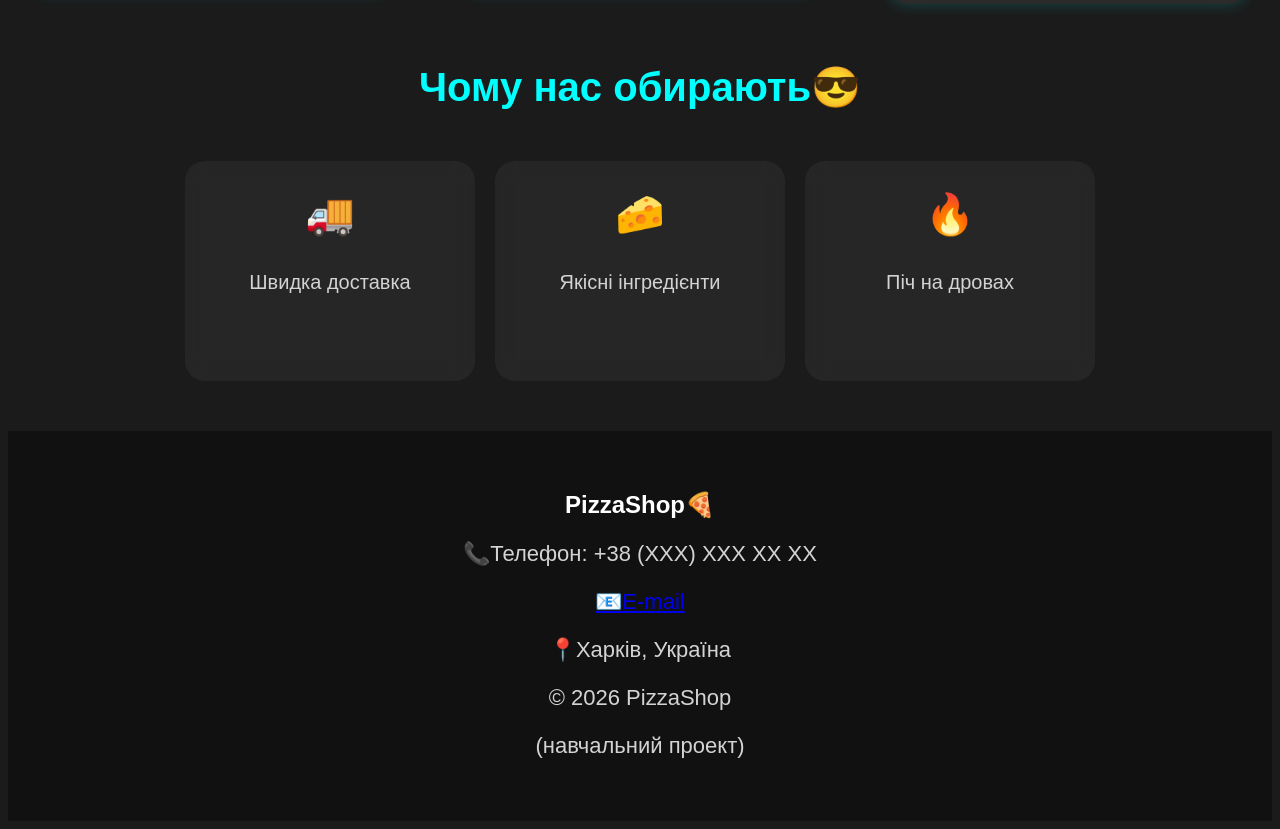
==== commit ce24cb84: "Update index.html" ====
--- a/index.html
+++ b/index.html
@@ -88,7 +88,7 @@
                 <p>Дуже смачна та соковита курка з сиром та зеленню. Ціна: 300грн.</p>
                 <button onclick="addToCart('куркою🍕', 300)">Замовити та зжерти🤭</button>
 
-                <button onclick="openModal('Піца з куркою🍕','це неймовірне поєднання фантастичних смаків найсвіжішої курятини, вершків, волоських горіхів, сиру дорблю, пармезану, оливкової олії та часнику. Це це різновид класичної італійської страви, де основою з пухкого тіста виступає ніжне куряче філе, залите сиром з духмяною зеленню. До кожної піци наш Шеф додає частинку своєї душі', 300,'https://images.pexels.com/photos/27819655/pexels-photo-27819655.jpeg'
+                <button onclick="openModal('Піца з куркою🍕','це неймовірне поєднання фантастичних смаків найсвіжішої курятини, вершків, волоських горіхів, сиру дорблю, пармезану, оливкової олії та часнику. Це різновид класичної італійської страви, де основою з пухкого тіста виступає ніжне куряче філе, залите сиром з духмяною зеленню. До кожної піци наш Шеф додає частинку своєї душі', 300,'https://images.pexels.com/photos/27819655/pexels-photo-27819655.jpeg'
                 )">
                     Детальніше🔎
                 </button>
--- a/style.css
+++ b/style.css
@@ -451,6 +451,9 @@
             justify-content: center;
             align-items: center;
 
+            opacity: 0;
+            transition: 0.3s;
+
             z-index: 2000;
         }
 
@@ -469,7 +472,19 @@
             text-align: center;
 
             position: relative;
-        }
+
+            transform: scale(0.7);
+            opacity: 0;
+            transition: 0.3s;
+        }
+
+        .modal.show .modal-content {
+            transform: scale(1);
+
+            opacity: 1;
+        }
+
+
 
         .modal-content img {
             width: 100%;
@@ -496,4 +511,88 @@
             line-height: 1.6;
         }
 
-
+        .modal.show {
+            opacity: 1;
+        }
+            /*кнопка повернення на верх*/
+        #scrollToTopBtn {
+            position: fixed;
+
+            bottom: 20px;
+            right: 20px;
+
+            width: 55px;
+            height: 55px;
+
+            border: none;
+            border-radius: 50%;
+
+            background: #3c3e41;
+            color: white;
+
+            font-size: 18px;
+
+            cursor: pointer;
+
+            z-index: 99;
+
+            transition: 0.3s;
+           
+            opacity: 0;
+
+            pointer-events: none;
+            box-shadow: 0 0 20px rgba(0,255,255,0.3);
+
+            outline: none;
+            appearance: none;
+
+            display: flex;
+            align-items: center;
+            justify-content: center;
+        }
+        
+        #scrollToTopBtn:hover {
+            background-color: #56595c;
+            transform: scale(1.1);
+        }
+
+        #scrollToTopBtn.show {
+            opacity: 1;
+            pointer-events: auto;
+        }
+
+            /*стилі ФОРМИ замовлення*/
+        .modal-content input,
+        .modal-content textarea {
+
+            width: 100%;
+
+            margin-top: 15px;
+
+            padding: 12px;
+
+            border: none;
+
+            border-radius: 10px;
+
+            background: #333;
+
+            color: #f5f5f5;
+
+            font-size: 16px;
+
+            box-sizing: border-box;
+        }
+
+        .modal-content textarea {
+
+            min-height: 100px;
+
+            resize: vertical;
+        }
+
+  
+
+
+
+     
